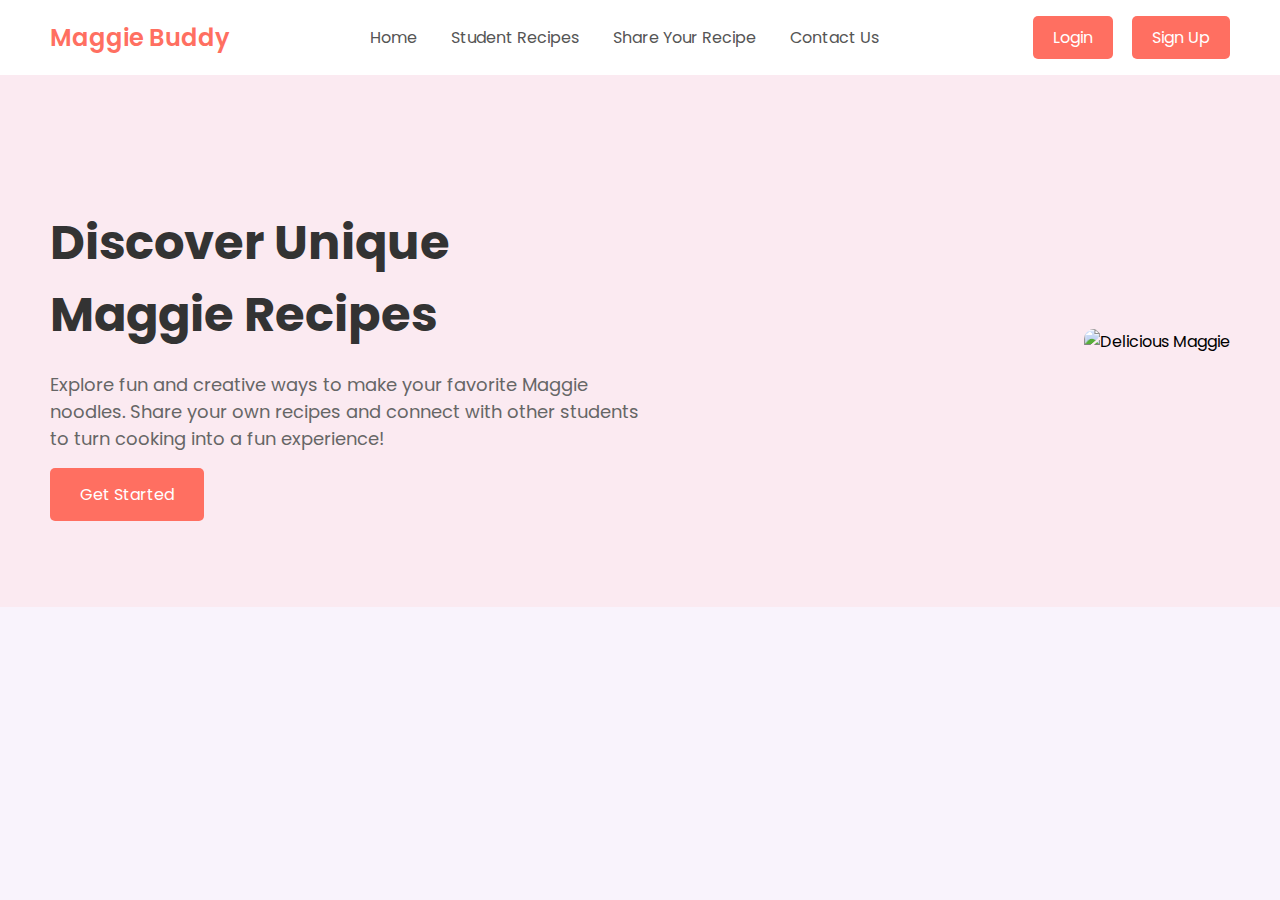
==== index.html @ cf32d563 "home page" ====
<!DOCTYPE html>
<html lang="en">
<head>
    <meta charset="UTF-8">
    <meta name="viewport" content="width=device-width, initial-scale=1.0">
    <title>Maggie Recipes</title>
    <link href="https://fonts.googleapis.com/css2?family=Poppins:wght@300;400;600&display=swap" rel="stylesheet">
    <link rel="stylesheet" href="styles.css">
</head>
<body>
    <header>
        <div class="logo">Maggie Buddy</div>
        <nav>
            <a href="#">Home</a>
            <a href="#">Student Recipes</a>
            <a href="#">Share Your Recipe</a>
            <a href="#">Contact Us</a>
        </nav>
        <div class="cta-buttons">
            <a href="#">Login</a>
            <a href="#">Sign Up</a>
        </div>
    </header>

    <section class="hero">
        <div class="hero-text">
            <h1>Discover Unique Maggie Recipes</h1>
            <p>Explore fun and creative ways to make your favorite Maggie noodles. Share your own recipes and connect with other students to turn cooking into a fun experience!</p>
            <a href="#" class="btn">Get Started</a>
        </div>
        <div class="hero-image">
            <img src="https://via.placeholder.com/500" alt="Delicious Maggie">
        </div>
    </section>

    <script src="script.js"></script>
</body>
</html>
---- styles.css ----
/* styles.css */

body {
    margin: 0;
    padding: 0;
    font-family: 'Poppins', sans-serif;
    background-color: #f9f3fc;
}

header {
    display: flex;
    justify-content: space-between;
    align-items: center;
    padding: 20px 50px;
    background-color: #fff;
    box-shadow: 0 2px 5px rgba(0, 0, 0, 0.1);
}

.logo {
    font-size: 24px;
    font-weight: 600;
    color: #ff6f61;
}

nav a {
    margin: 0 15px;
    text-decoration: none;
    color: #555;
    font-weight: 400;
    transition: color 0.3s;
}

nav a:hover {
    color: #ff6f61;
}

.cta-buttons a {
    margin-left: 15px;
    text-decoration: none;
    color: #fff;
    background-color: #ff6f61;
    padding: 10px 20px;
    border-radius: 5px;
    transition: background-color 0.3s;
}

.cta-buttons a:hover {
    background-color: #ff836f;
}

.hero {
    display: flex;
    align-items: center;
    justify-content: space-between;
    padding: 100px 50px;
    background-color: #fbeaf1;
}

.hero-text {
    max-width: 50%;
}

.hero-text h1 {
    font-size: 48px;
    color: #333;
    margin-bottom: 20px;
}

.hero-text p {
    font-size: 18px;
    color: #666;
    margin-bottom: 30px;
}

.hero-text .btn {
    text-decoration: none;
    color: #fff;
    background-color: #ff6f61;
    padding: 15px 30px;
    border-radius: 5px;
    font-size: 16px;
    transition: background-color 0.3s;
}

.hero-text .btn:hover {
    background-color: #ff836f;
}

.hero-image img {
    width: 500px;
    border-radius: 10px;
}
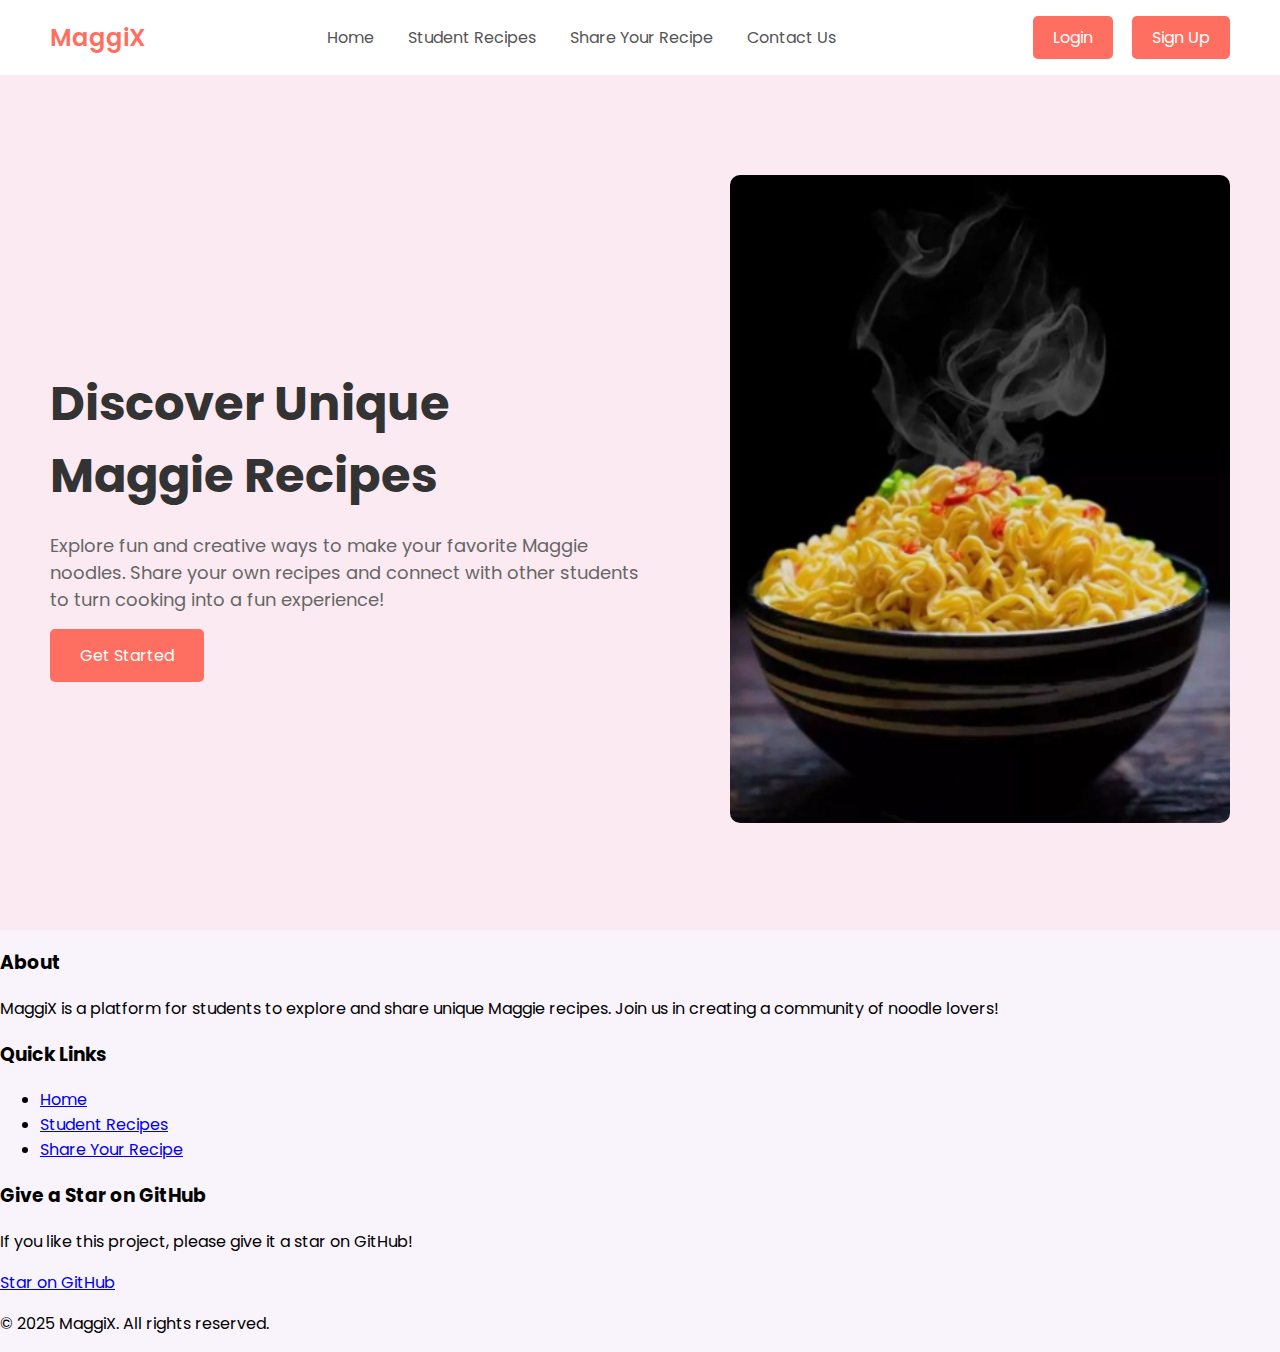
==== commit 6ab9a545: "images added" ====
--- a/index.html
+++ b/index.html
@@ -9,7 +9,7 @@
 </head>
 <body>
     <header>
-        <div class="logo">Maggie Buddy</div>
+        <div class="logo">MaggiX</div>
         <nav>
             <a href="#">Home</a>
             <a href="#">Student Recipes</a>
@@ -29,9 +29,35 @@
             <a href="#" class="btn">Get Started</a>
         </div>
         <div class="hero-image">
-            <img src="https://via.placeholder.com/500" alt="Delicious Maggie">
+            <img src=homepage.png alt="Delicious Maggie">
         </div>
     </section>
+        <!-- Footer Section -->
+        <footer>
+            <div class="footer-content">
+                <div class="footer-section">
+                    <h3>About</h3>
+                    <p>MaggiX is a platform for students to explore and share unique Maggie recipes. Join us in creating a community of noodle lovers!</p>
+                </div>
+                <div class="footer-section">
+                    <h3>Quick Links</h3>
+                    <ul>
+                        <li><a href="#">Home</a></li>
+                        <li><a href="#">Student Recipes</a></li>
+                        <li><a href="#">Share Your Recipe</a></li>
+                    </ul>
+                </div>
+                <div class="footer-section">
+                    <h3>Give a Star on GitHub</h3>
+                    <p>If you like this project, please give it a star on GitHub!</p>
+                    <a href="https://github.com/your-github-repo" target="_blank">Star on GitHub</a>
+                </div>
+            </div>
+            <div class="footer-bottom">
+                <p>&copy; 2025 MaggiX. All rights reserved.</p>
+            </div>
+        </footer>
+    
 
     <script src="script.js"></script>
 </body>
